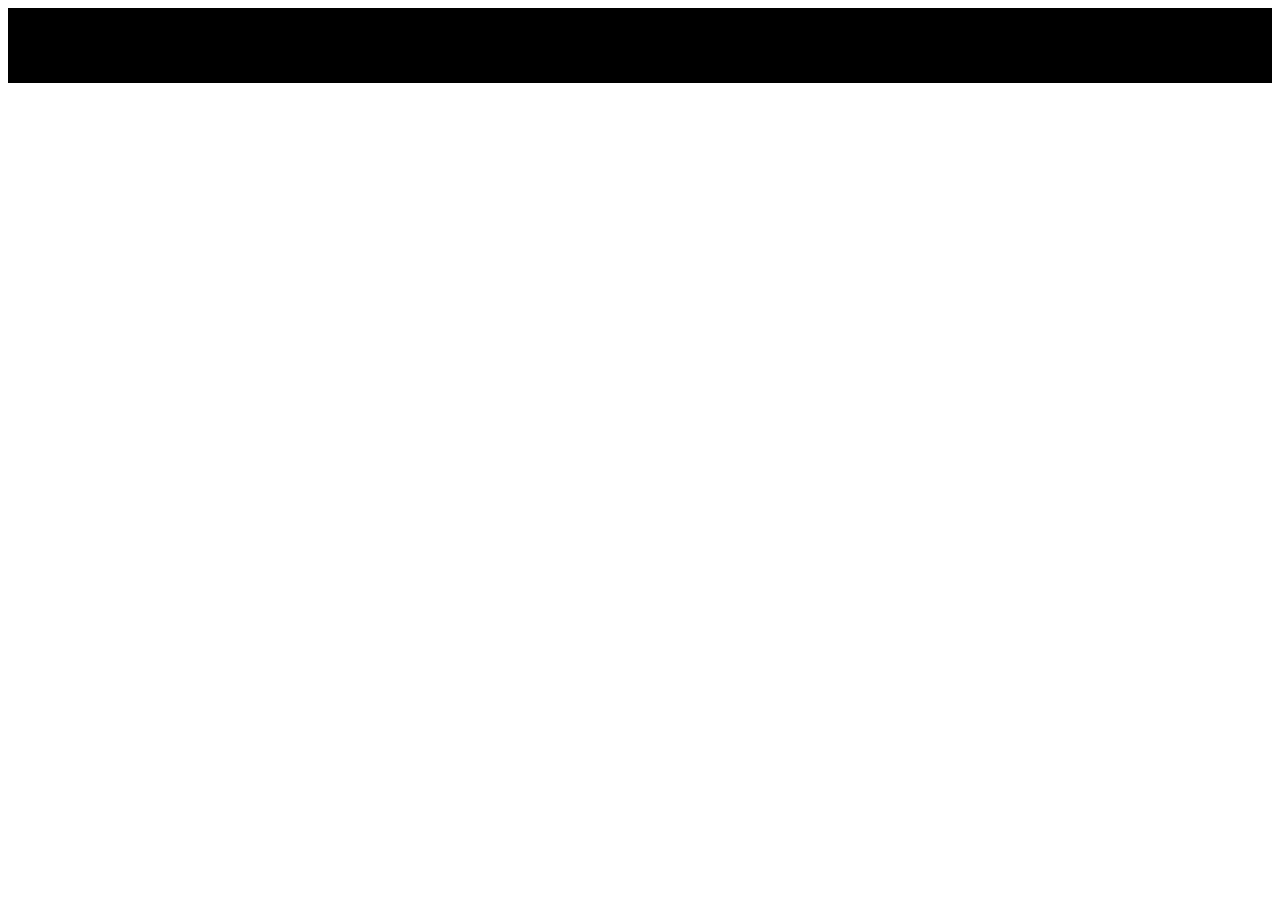
==== index.html @ 418afec5 "commit test" ====
<html lang="pt-br">
<head>
    <meta charset="UTF-8">
    <meta name="viewport" content="width=device-width, initial-scale=1.0">
    <title>Projetinho Legal</title>
    <link rel="stylesheet" href="style.css">
    <section>
        
    </section>
</head>
<body>

    <main>
        <section id="tamanho1">
            <div class="tamanho">
                <h2>aaa</h2>
            </div>
        </section>
    </main>


    
    










    


</body>
</html>
---- style.css ----
.tamanho {
    background-color: rgb(0, 0, 0);
    display: flex;
    padding: 4px;
}

#tamanho{
    background-color: rgb(0, 0, 0);
    display: flex;
    padding: 6px;
}
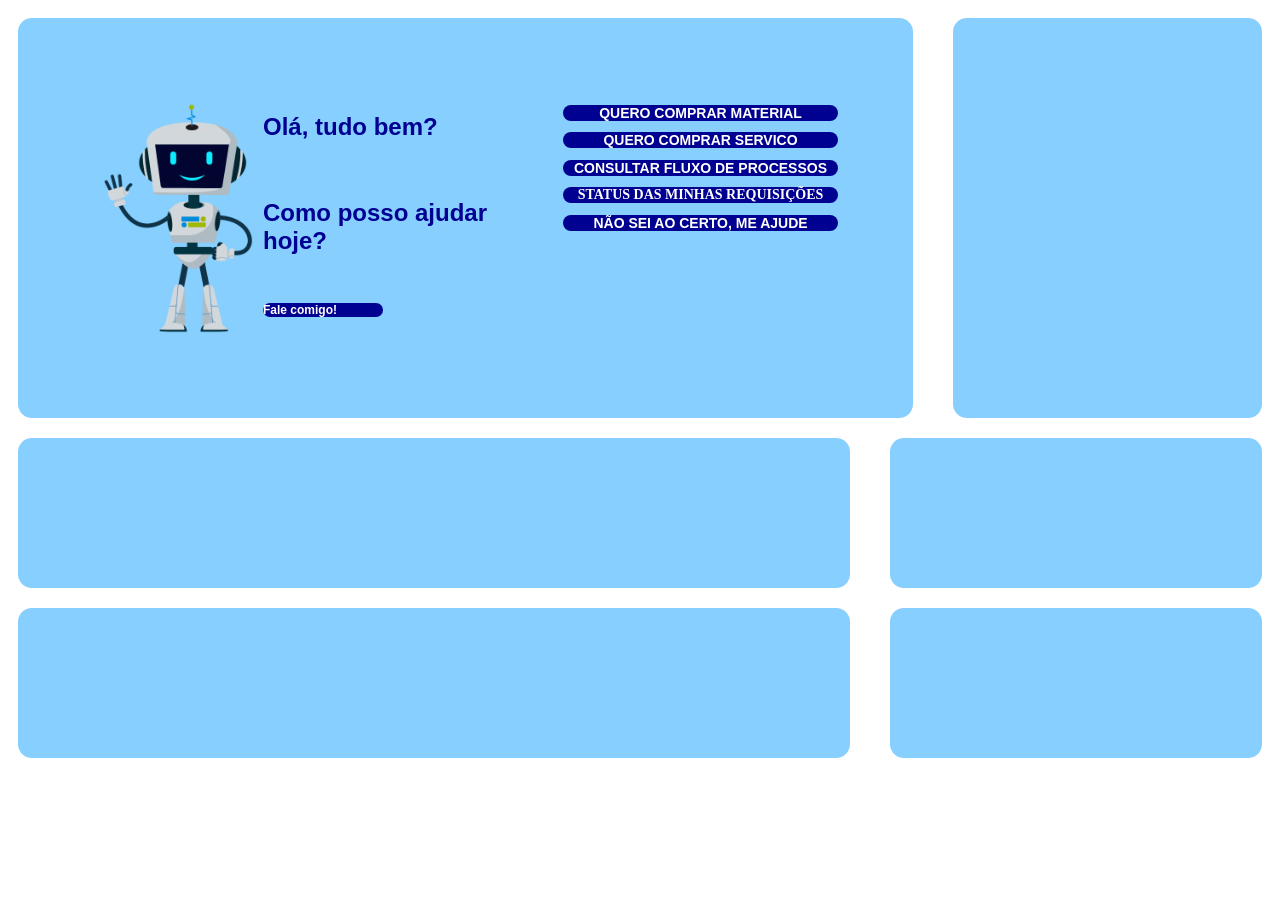
==== commit 87fd9a92: "add -  adicionei muito" ====
--- a/index.html
+++ b/index.html
@@ -1,26 +1,63 @@
 <html lang="pt-br">
+
 <head>
     <meta charset="UTF-8">
     <meta name="viewport" content="width=device-width, initial-scale=1.0">
     <title>Projetinho Legal</title>
     <link rel="stylesheet" href="style.css">
     <section>
-        
+
     </section>
 </head>
+
 <body>
+    <main>
+        <section> <!-- Principal -->
+            <section id="primeira_linha">
+                <div class="tamanho">
+                    <img id="imagem-robo" src="Assets/image.png" alt="Imagem Robo">
+                    <div class="texto_bloco1">
+                        <h2>Olá, tudo bem?</h2>
+                        <br>
+                        <h2 id ="tx1">Como posso ajudar hoje?</h2>
+                        <br>
+                            <div class="fale_comigo">
+                            <h2>Fale comigo!</h2>
+                                <div>
+                                    
+                                </div>
+                            </div>
 
-    <main>
-        <section id="tamanho1">
-            <div class="tamanho">
-                <h2>aaa</h2>
-            </div>
-        </section>
+                    </div>
+
+                    <div>
+                        <h2 id="material">QUERO COMPRAR MATERIAL</h2>
+                        <h2 id="servico">QUERO COMPRAR SERVICO</h2>
+                        <h2 id="consultar">CONSULTAR FLUXO DE PROCESSOS</h2>
+                        <h2 id="requisicoes">STATUS DAS MINHAS REQUISIÇÕES</h2>
+                        <h2 id="ajuda">NÃO SEI AO CERTO, ME AJUDE</h2>
+                        </div>
+                    <div>
+
+                    </div>
+                </div>
+                </div>
+                <div class="tamanho2"> </div>
+                
+                
+            </section>
+            <section id="segunda_linha">
+
+            <div class="tamanho"> </div>
+            <div class="tamanho2"> </div>
+            
+            </section>
+
+            <section id="terceira_linha">
+            <div class="tamanho"> </div>
+            <div class="tamanho2"> </div>
+            </section>
     </main>
-
-
-    
-    
 
 
 
@@ -31,8 +68,13 @@
 
 
 
-    
+
+
+
+
+
 
 
 </body>
+
 </html>
--- a/style.css
+++ b/style.css
@@ -1,11 +1,125 @@
-.tamanho {
-    background-color: rgb(0, 0, 0);
-    display: flex;
-    padding: 4px;
+#main{
+    background-color: white;
 }
 
-#tamanho{
-    background-color: rgb(0, 0, 0);
+
+#primeira_linha{
     display: flex;
-    padding: 6px;
-}+    gap: 20px;
+}
+#segunda_linha{
+    display: flex;
+    gap: 20px;
+}
+#terceira_linha{
+    display: flex;
+    gap: 20px;
+}
+
+.tamanho {
+    background-color: rgb(134, 207, 255);
+    width: 1230;
+    border-radius: 14px;
+    display: flex;
+    padding: 75px; 
+    margin: 10px;
+}
+.tamanho2{
+    background-color: rgb(134, 207, 255);
+    width: 400px;
+    border-radius: 14px;
+    display: flex;
+    padding: 75px;
+    margin: 10px; 
+}
+
+#imagem-robo {
+    width: 150px;
+    height: auto;
+    margin: 10px;
+}
+
+/* Primeiro quadrado */
+
+.texto_bloco1 {
+    color: rgb(0, 0, 145);
+    font-family: 'Montserrat', sans-serif;
+    width: 300px;
+}
+
+#tx1 {
+    color: rgb(0, 0, 145);
+    font-family: 'Montserrat', sans-serif;
+
+    width: 275px;
+}
+
+#seta_azul{
+    width: 20px;
+    height: auto;
+    margin-left: 10px;
+}
+
+#material {
+    background-color: rgb(0, 0, 145);
+    color:white;
+    font-family: 'Montserrat', sans-serif;
+
+    width: 275;
+    border-radius: 14px;
+    font-size: 14;
+    text-align: center;
+}
+#servico{
+    background-color: rgb(0, 0, 145);
+    color:white;
+    font-family: 'Montserrat', sans-serif;
+
+    width: 275;
+    border-radius: 14px;
+    font-size: 14;
+    align-items: center;
+    text-align: center;
+}
+#consultar{
+    background-color: rgb(0, 0, 145);
+    color:white;
+    font-family: 'Montserrat', sans-serif;
+
+    width: 275;
+    border-radius: 14px;
+    font-size: 14;
+    text-align: center;
+}
+#requisicoes{
+    background-color: rgb(0, 0, 145);
+    color:white;
+    font-family: ;
+    width: 275;
+    border-radius: 14px;
+    font-size: 14;
+    text-align: center;
+}
+#ajuda{
+    background-color: rgb(0, 0, 145);
+    color:white;
+    font-family: 'Montserrat', sans-serif;
+
+    width: 275;
+    border-radius: 14px;
+    font-size: 14;
+    text-align: center;
+}
+
+.fale_comigo {
+    background-color: rgb(0, 0, 145);
+    color:white;
+    font-family: 'Montserrat', sans-serif;
+
+    width: 120px;
+    border-radius: 14px;
+    font-size: 8;
+}
+
+
+
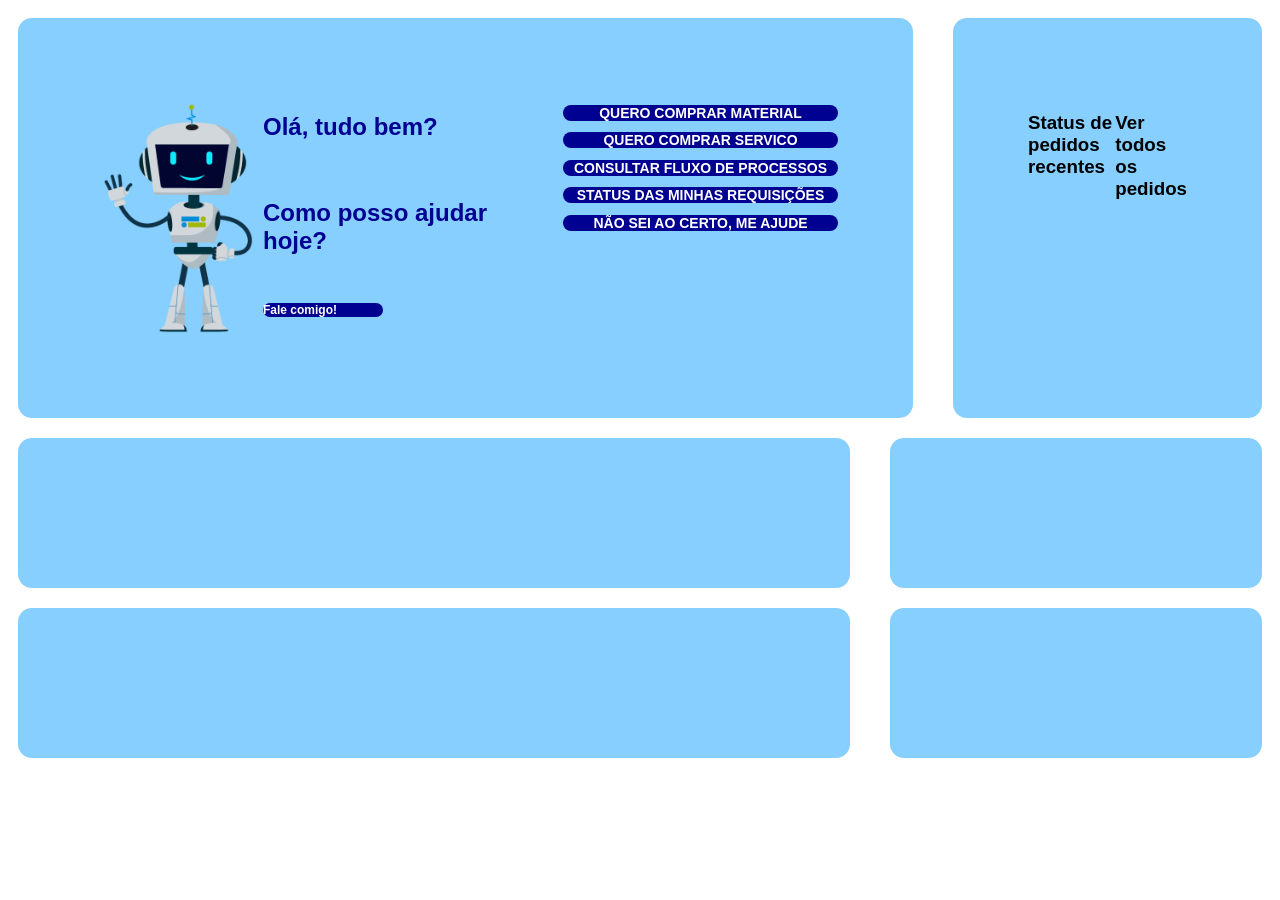
==== commit dd34790a: "add - comecei o segundo quadrado" ====
--- a/index.html
+++ b/index.html
@@ -42,8 +42,10 @@
                     </div>
                 </div>
                 </div>
-                <div class="tamanho2"> </div>
-                
+                <div class="tamanho2">       
+                    <div><h1 id="status_pedido">Status de pedidos recentes</h1></div>
+                    <div><h1 id="all_pedidos">Ver todos os pedidos</h1></div>
+                </div>                
                 
             </section>
             <section id="segunda_linha">
--- a/style.css
+++ b/style.css
@@ -1,5 +1,14 @@
+*{
+    font-family: 'Segoe UI', Tahoma, Geneva, Verdana, sans-serif;
+}
 #main{
     background-color: white;
+    padding: 0px;
+}
+.tamanho {
+    background-color: rgb(0, 0, 0);
+    display: flex;
+    padding: 4px;''
 }
 
 
@@ -7,39 +16,7 @@
     display: flex;
     gap: 20px;
 }
-#segunda_linha{
-    display: flex;
-    gap: 20px;
-}
-#terceira_linha{
-    display: flex;
-    gap: 20px;
-}
-
-.tamanho {
-    background-color: rgb(134, 207, 255);
-    width: 1230;
-    border-radius: 14px;
-    display: flex;
-    padding: 75px; 
-    margin: 10px;
-}
-.tamanho2{
-    background-color: rgb(134, 207, 255);
-    width: 400px;
-    border-radius: 14px;
-    display: flex;
-    padding: 75px;
-    margin: 10px; 
-}
-
-#imagem-robo {
-    width: 150px;
-    height: auto;
-    margin: 10px;
-}
-
-/* Primeiro quadrado */
+/* Primeiro quadrado, Primeira linha*//* Primeiro quadrado, Primeira linha*//* Primeiro quadrado, Primeira linha*/
 
 .texto_bloco1 {
     color: rgb(0, 0, 145);
@@ -94,7 +71,7 @@
 #requisicoes{
     background-color: rgb(0, 0, 145);
     color:white;
-    font-family: ;
+    font-family: 'Montserrat', sans-serif;
     width: 275;
     border-radius: 14px;
     font-size: 14;
@@ -120,6 +97,64 @@
     border-radius: 14px;
     font-size: 8;
 }
+/* Segundo quadrado, Primeira linha*//* Segundo quadrado, Primeira linha*//* Segundo quadrado, Primeira linha*/
+
+.status_pedido {
+    color: rgb(0, 0, 145);
+    font-size: 2px;
+    font-family: 'Montserrat', sans-serif;
+}
+
+.all_pedidos {
+    color: rgb(0, 0, 145);
+    font-size: 2px;
+    font-family: 'Montserrat', sans-serif;
+}
+
+
+#segunda_linha{
+    display: flex;
+    gap: 20px;
+}
+#terceira_linha{
+    display: flex;
+    gap: 20px;
+}
+
+.tamanho {
+    background-color: rgb(134, 207, 255);
+    width: 1230;
+    border-radius: 14px;
+    display: flex;
+    padding: 75px; 
+    margin: 10px;
+}
+.tamanho2{
+    background-color: rgb(134, 207, 255);
+    width: 400px;
+    border-radius: 14px;
+    display: flex;
+    padding: 75px;
+    margin: 10px; 
+}
+
+#imagem-robo {
+    width: 150px;
+    height: auto;
+    margin: 10px;
+}
 
 
 
+#hd_pg{
+    padding: 1px;
+}
+
+#linha_amarela{
+    width: 100vw;
+    height: 20px;
+}
+
+#aba{
+    height: 100vh;
+}
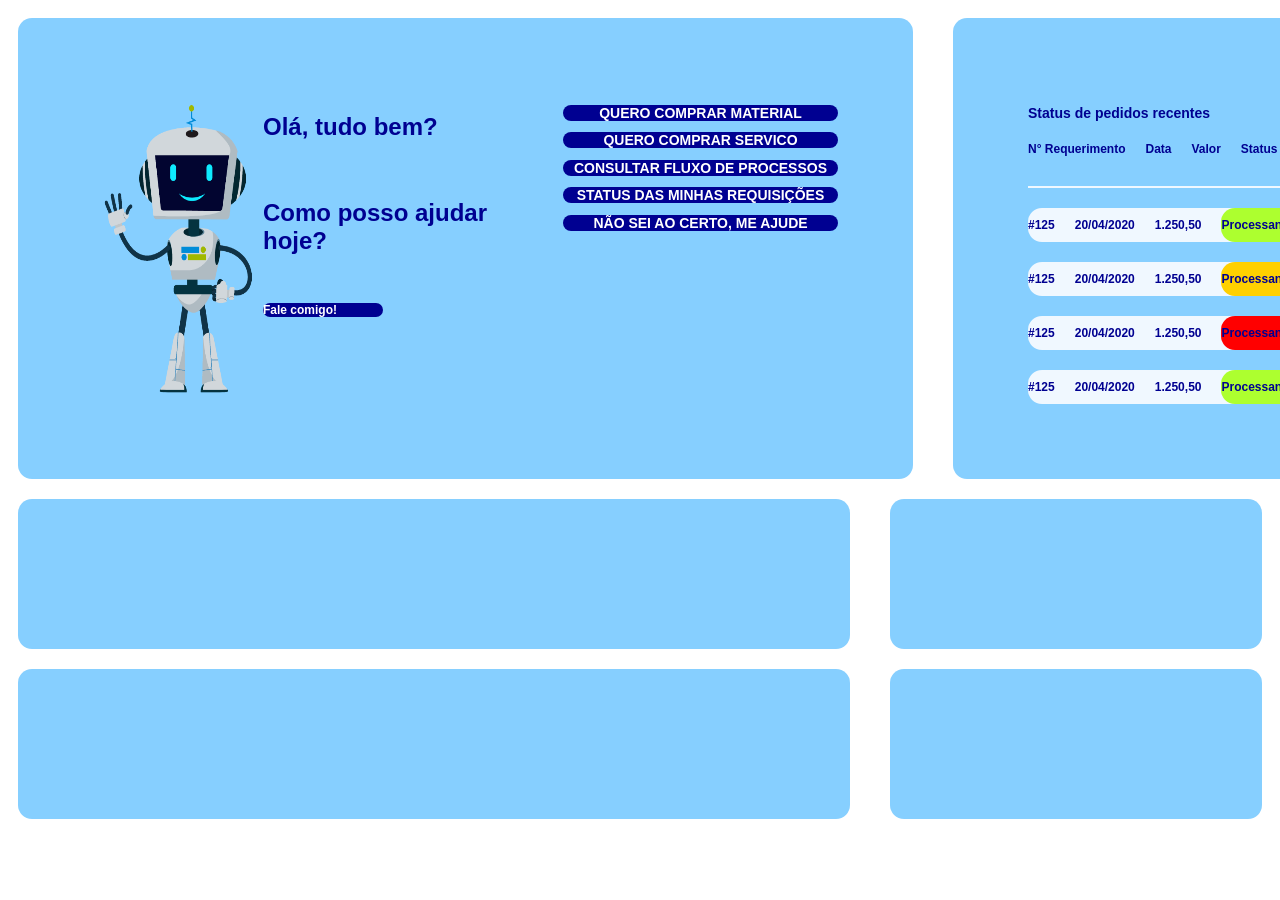
==== commit 48858294: "add - terminei o "tamanho2" da primeira linha" ====
--- a/index.html
+++ b/index.html
@@ -43,9 +43,96 @@
                 </div>
                 </div>
                 <div class="tamanho2">       
-                    <div><h1 id="status_pedido">Status de pedidos recentes</h1></div>
-                    <div><h1 id="all_pedidos">Ver todos os pedidos</h1></div>
-                </div>                
+                    <div>
+                        <h2 id="status_pedido">Status de pedidos recentes</h1>
+                            <section id="minititulo">
+                            <div>
+                                <h2><strong>N° Requerimento</strong></h2>
+                             </div>
+                             <div>
+                                <h2><strong>Data</strong></h2>
+                             </div>
+                             <div>
+                                <h2><strong>Valor</strong></h2>
+                            </div>
+                            <div>
+                                <h2><strong>Status</strong></h2>    
+                            </div>
+                                <section id="linhazinha">
+
+                                </section>
+                                <section class="minitabela">
+                                    <div>
+                                        <h2><strong>#125</strong></h2>
+                                    </div>
+                                    <div>
+                                        <h2><strong>20/04/2020</strong></h2>
+                                    </div>
+                                    <div>
+                                        <h2><strong>1.250,50</strong></h2>
+                                    </div>
+                                    <div id="status_verde">
+                                        <h2><strong>Processando</strong></h2>    
+                                    </div>
+                                </section>
+
+                                <section class="minitabela">
+                                    <div>
+                                        <h2><strong>#125</strong></h2>
+                                    </div>
+                                    <div>
+                                        <h2><strong>20/04/2020</strong></h2>
+                                    </div>
+                                    <div>
+                                        <h2><strong>1.250,50</strong></h2>
+                                    </div>
+                                    <div id="status_amarelo">
+                                        <h2><strong>Processando</strong></h2>    
+                                    </div>
+                                </section>
+
+                                <section class="minitabela">
+                                    <div>
+                                        <h2><strong>#125</strong></h2>
+                                    </div>
+                                    <div>
+                                        <h2><strong>20/04/2020</strong></h2>
+                                    </div>
+                                    <div>
+                                        <h2><strong>1.250,50</strong></h2>
+                                    </div>
+                                    <div id="status_vermelho">
+                                        <h2><strong>Processando</strong></h2>    
+                                    </div>
+                                </section>
+
+                                <section class="minitabela">
+                                    <div>
+                                        <h2><strong>#125</strong></h2>
+                                    </div>
+                                    <div>
+                                        <h2><strong>20/04/2020</strong></h2>
+                                    </div>
+                                    <div>
+                                        <h2><strong>1.250,50</strong></h2>
+                                    </div>
+                                    <div id="status_verde">
+                                        <h2><strong>Processando</strong></h2>    
+                                    </div>
+                                </section>
+
+                                
+                            </section>
+                    </div>
+                        <div>
+                            <h2 id="all_pedidos">Ver todos os pedidos</h1>
+                        </div>
+                    </section>
+
+                    
+                </div>
+                </div>      
+
                 
             </section>
             <section id="segunda_linha">
--- a/style.css
+++ b/style.css
@@ -1,6 +1,3 @@
-*{
-    font-family: 'Segoe UI', Tahoma, Geneva, Verdana, sans-serif;
-}
 #main{
     background-color: white;
     padding: 0px;
@@ -8,7 +5,7 @@
 .tamanho {
     background-color: rgb(0, 0, 0);
     display: flex;
-    padding: 4px;''
+    padding: 4px;
 }
 
 
@@ -99,18 +96,60 @@
 }
 /* Segundo quadrado, Primeira linha*//* Segundo quadrado, Primeira linha*//* Segundo quadrado, Primeira linha*/
 
-.status_pedido {
-    color: rgb(0, 0, 145);
-    font-size: 2px;
-    font-family: 'Montserrat', sans-serif;
-}
-
-.all_pedidos {
-    color: rgb(0, 0, 145);
-    font-size: 2px;
-    font-family: 'Montserrat', sans-serif;
-}
-
+#status_pedido {
+    color: rgb(0, 0, 145);
+    font-size: 14px;
+    font-family: 'Montserrat', sans-serif;
+    text-align: left;
+}
+
+#all_pedidos {
+    color: rgb(0, 0, 145);
+    font-size: 10px;
+    font-family: 'Montserrat', sans-serif;
+    text-align: right;
+} 
+
+#minititulo {
+    color: rgb(0, 0, 145);
+    font-family: 'Montserrat', sans-serif;
+    display: flex;
+    flex-wrap: wrap;
+    gap: 20px;
+    font-size: 8px;
+}
+#linhazinha{
+    background-color: aliceblue;
+    width: 300px;
+    height: 2px;
+}
+
+.minitabela{
+    background-color: aliceblue;
+    width: 250px;
+    display: flex;
+    gap: 20px;
+    font-size: 8px;
+    font-family: 'Montserrat', sans-serif;
+    border-radius: 14px;
+}
+
+#status_verde{
+    background-color: greenyellow;
+    width: 100px;
+    border-radius: 14px;
+}
+
+#status_amarelo{
+    background-color: rgb(255, 208, 0);
+    width: 100px;
+    border-radius: 14px;
+}
+#status_vermelho{
+    background-color: rgb(255, 0, 0);
+    width: 100px;
+    border-radius: 14px;
+}
 
 #segunda_linha{
     display: flex;
@@ -120,7 +159,6 @@
     display: flex;
     gap: 20px;
 }
-
 .tamanho {
     background-color: rgb(134, 207, 255);
     width: 1230;
@@ -146,6 +184,7 @@
 
 
 
+/*Parte pg1*/
 #hd_pg{
     padding: 1px;
 }
@@ -155,6 +194,17 @@
     height: 20px;
 }
 
-#aba{
-    height: 100vh;
-}
+.aba{
+    height: 812px;
+}
+.centro{
+    display: flex;
+}
+.tbl_esq{
+    margin: 0px auto auto 50px;
+}
+.titulos_tbls{
+    display: flex;
+    justify-content: space-between;
+    align-items: center;
+}
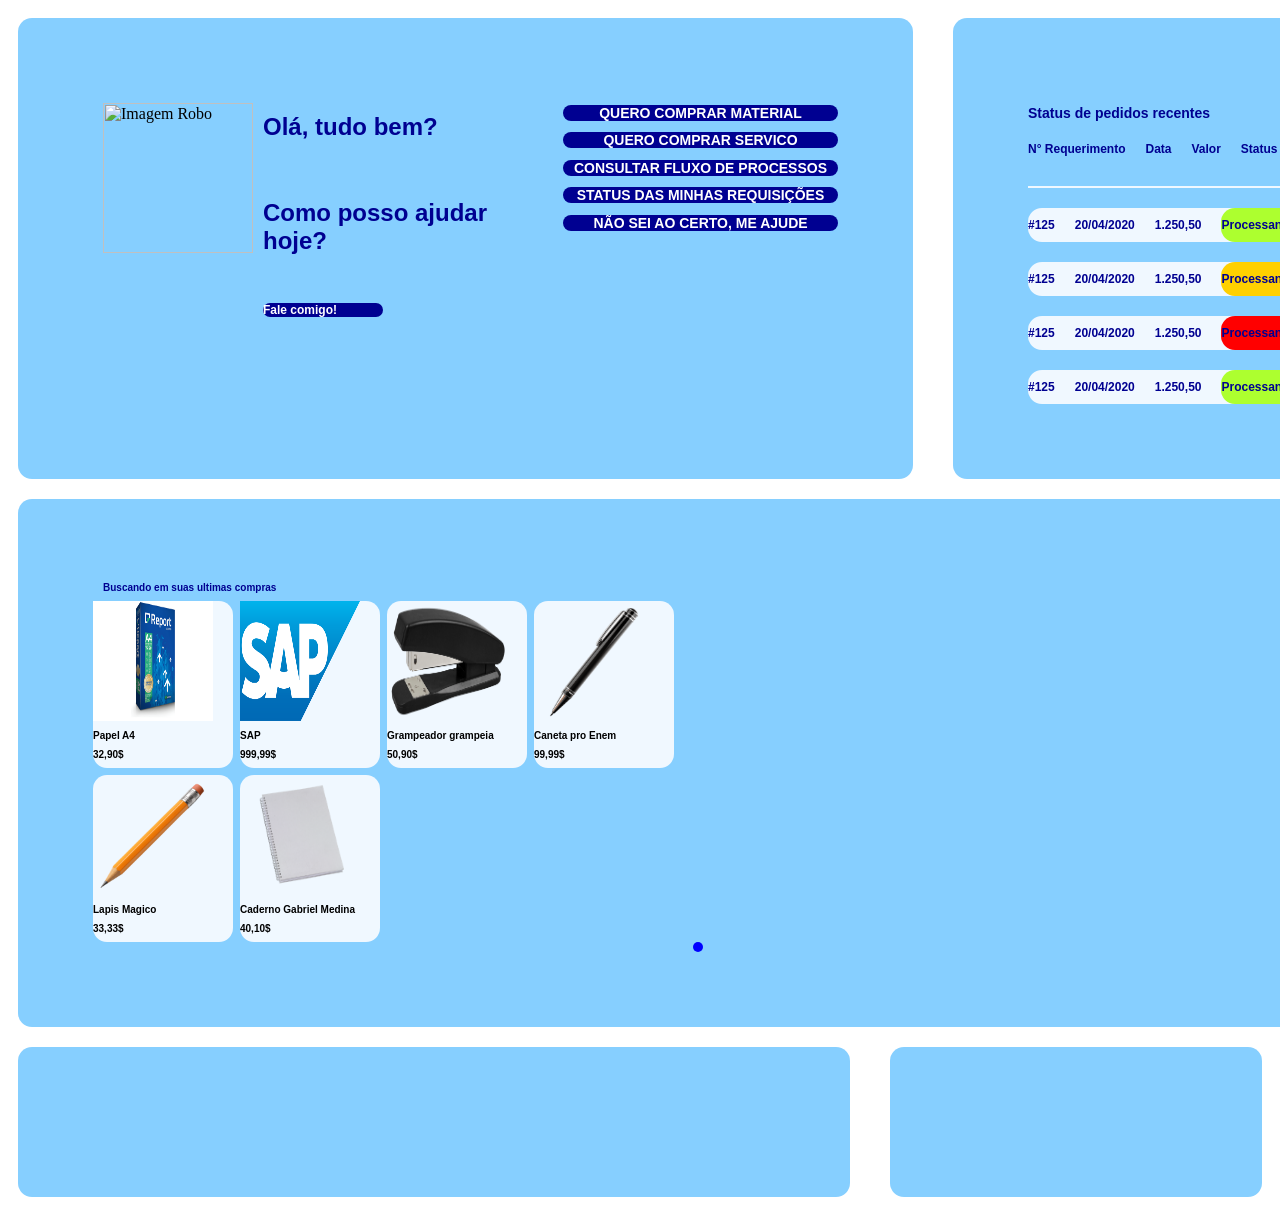
==== commit 1283c068: "add - Arrumei o nome das imagens e comecei o primeiro bloco da segunda linha" ====
--- a/index.html
+++ b/index.html
@@ -15,7 +15,7 @@
         <section> <!-- Principal -->
             <section id="primeira_linha">
                 <div class="tamanho">
-                    <img id="imagem-robo" src="Assets/image.png" alt="Imagem Robo">
+                    <img id="imagem-robo" src="Assets/imagens_site2/image.png" alt="Imagem Robo">
                     <div class="texto_bloco1">
                         <h2>Olá, tudo bem?</h2>
                         <br>
@@ -137,7 +137,73 @@
             </section>
             <section id="segunda_linha">
 
-            <div class="tamanho"> </div>
+            <div class="tamanho"> 
+                <div>
+                <h2 class="superioresq"><strong>Buscando em suas ultimas compras</strong></h2>
+                    <section id="menu_compras">
+                        <div class="background_compras">
+                            <img class="imagem_compra" src="Assets/imagens_site2/imagem papel.png" alt="Imagem de um Papel A4">
+                            <div>
+                                <h2 class="texto_compra">Papel A4</h2>
+                                <h2 class="texto_compra">32,90$</h2> 
+                            </div>
+                        </div>
+                        <div class="background_compras">
+                            <img class="imagem_compra" src="Assets/imagens_site2/imagem SAP.png" alt="Imagem do">
+                             <div>
+                                <h2 class="texto_compra">SAP</h2>
+                                <h2 class="texto_compra">999,99$</h2> 
+                            </div>
+                        </div>
+                        <div class="background_compras">
+                            <img class="imagem_compra" src="Assets/imagens_site2/imagem grampeador.png" alt="Imagem de um grampeador">
+                             <div>
+                                <h2 class="texto_compra">Grampeador grampeia</h2>
+                                <h2 class="texto_compra">50,90$</h2> 
+                            </div>
+                        </div>
+                        <div class="background_compras">
+                            <img class="imagem_compra" src="Assets/imagens_site2/imagem caneta.png" alt="Imagem de uma caneta">
+                             <div>
+                                <h2 class="texto_compra">Caneta pro Enem</h2>
+                                <h2 class="texto_compra">99,99$</h2> 
+                            </div>
+                        </div>
+                        <div class="background_compras">
+                            <img class="imagem_compra" src="Assets/imagens_site2/imagem lapis.png" alt="Imagem de um lapis">
+                             <div>
+                                <h2 class="texto_compra">Lapis Magico</h2>
+                                <h2 class="texto_compra">33,33$</h2> 
+                            </div>
+                        </div>
+                        <div class="background_compras">
+                            <img class="imagem_compra" src="Assets/imagens_site2/imagem caderno.png" alt="Imagem de um caderno">
+                             <div>
+                                <h2 class="texto_compra">Caderno Gabriel Medina</h2>
+                                <h2 class="texto_compra">40,10$</h2> 
+                             </div>
+                        </div>
+                    </section>
+                    <div class="circulo_azul">
+                        <h2></h2>
+                        <div class="circulo_branco">
+                            <h2></h2>
+                        </div>
+                        <div class="circulo_branco">
+                            <h2></h2>
+                        </div>
+                        <div class="circulo_branco">
+                            <h2></h2>
+                        </div>
+                        <div class="circulo_branco">
+                            <h2></h2>
+                        </div>
+                    </div>
+                </div>
+                <div>
+                    <h2 class="superiordir"><strong>Ver todas as recomendações</strong></h2>
+                </div>
+            </div>
             <div class="tamanho2"> </div>
             
             </section>
--- a/style.css
+++ b/style.css
@@ -100,14 +100,14 @@
     color: rgb(0, 0, 145);
     font-size: 14px;
     font-family: 'Montserrat', sans-serif;
-    text-align: left;
+    margin-right: 10px;
 }
 
 #all_pedidos {
     color: rgb(0, 0, 145);
     font-size: 10px;
     font-family: 'Montserrat', sans-serif;
-    text-align: right;
+    margin-left: 100px;
 } 
 
 #minititulo {
@@ -154,11 +154,74 @@
 #segunda_linha{
     display: flex;
     gap: 20px;
-}
+    font-family: 'Montserrat', sans-serif;
+    text-align: left;
+}
+.superioresq{
+    color: rgb(0, 0, 145);
+    font-family: 'Montserrat', sans-serif;
+    text-align: right;
+    font-size: 10px;
+    margin-left: 10px;
+    display: flex;
+    gap: 20px;
+    flex-wrap: wrap;
+}
+
+.superiordir{
+    color: rgb(0, 0, 145);
+    font-family: 'Montserrat', sans-serif;
+    text-align: left;
+    margin-left: 700px;
+    font-size: 8px;
+}
+
 #terceira_linha{
     display: flex;
     gap: 20px;
 }
+
+#menu_compras{
+    display: flex;
+    gap: 7px;
+    flex-wrap: wrap;
+}
+
+.background_compras{
+    background-color: aliceblue;
+    width: 140px;
+    border-radius: 14px;
+}
+
+.imagem_compra{
+    width: 120px;
+    height: 120px;
+}
+.texto_compra{
+    font-size: 10px;
+    font-family: 'Montserrat', sans-serif;
+}
+.circulo_azul{
+    background-color: blue;
+    border-radius: 40px;
+    width: 10px;
+    height: 10px;
+    margin-left: 600px;
+    display: flex;
+    gap: 7px;
+    align-items: center;
+}
+.circulo_branco{
+    background-color: white;
+    border-radius: 40px;
+    width: 10px;
+    height: 10px;
+    align-items: center;
+    display: flex;
+}
+
+
+
 .tamanho {
     background-color: rgb(134, 207, 255);
     width: 1230;
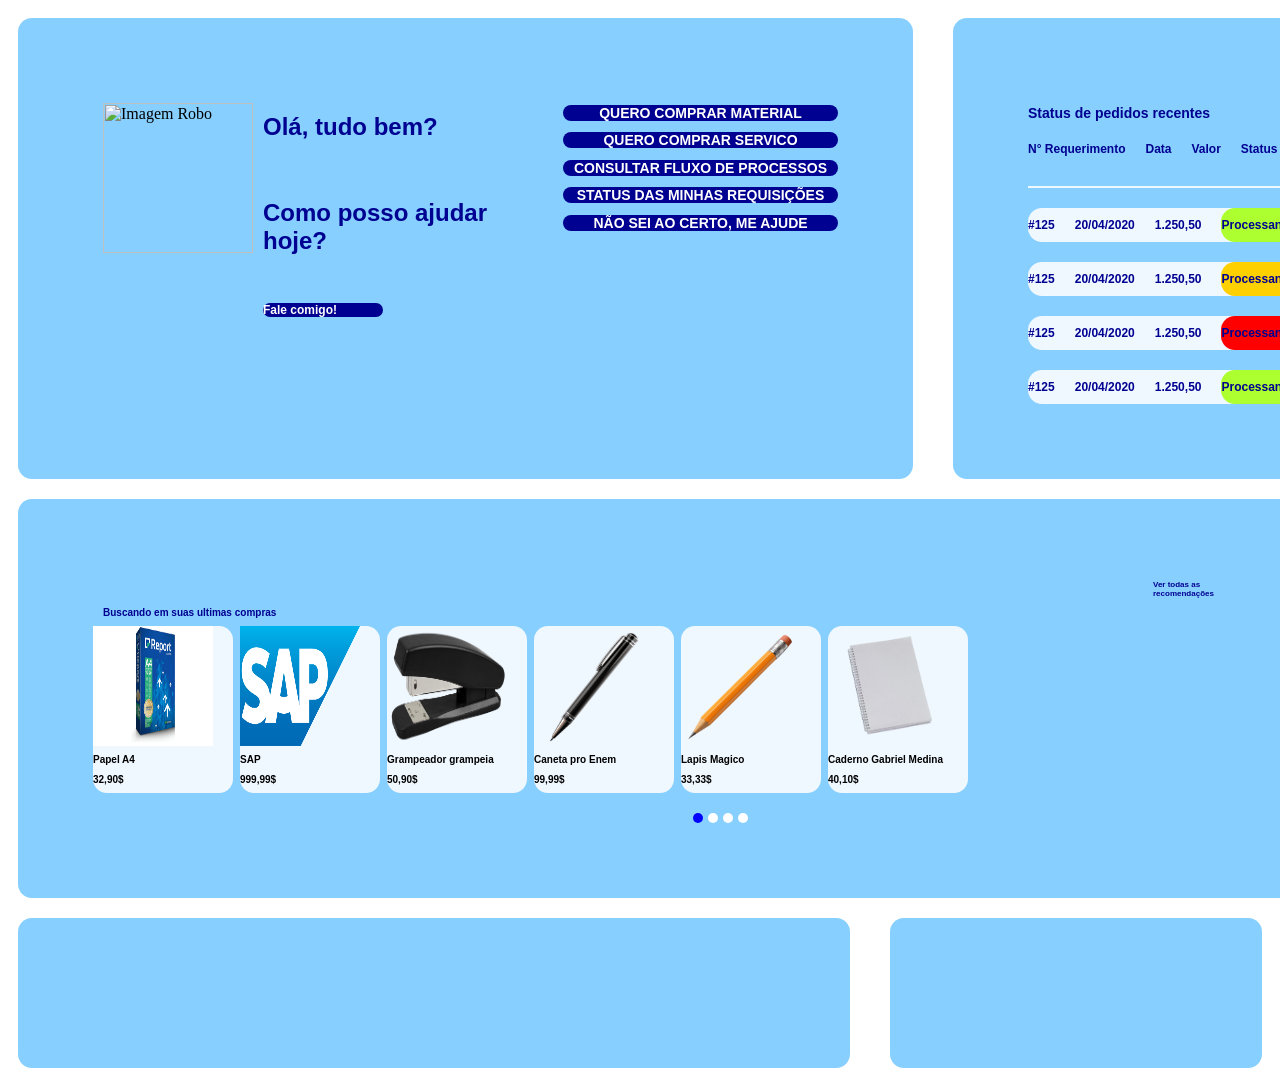
==== commit 9e6e9324: "up - arrumei o quadrado 1 da linha 2" ====
--- a/index.html
+++ b/index.html
@@ -138,8 +138,8 @@
             <section id="segunda_linha">
 
             <div class="tamanho"> 
-                <div>
-                <h2 class="superioresq"><strong>Buscando em suas ultimas compras</strong></h2>
+                <div><h2 class="superiordir"><strong>Ver todas as recomendações</strong></h2>
+                <div><h2 class="superioresq"><strong>Buscando em suas ultimas compras</strong></h2>
                     <section id="menu_compras">
                         <div class="background_compras">
                             <img class="imagem_compra" src="Assets/imagens_site2/imagem papel.png" alt="Imagem de um Papel A4">
@@ -188,22 +188,18 @@
                         <h2></h2>
                         <div class="circulo_branco">
                             <h2></h2>
-                        </div>
-                        <div class="circulo_branco">
+                            <div class="circulo_branco">
                             <h2></h2>
-                        </div>
-                        <div class="circulo_branco">
+                            <div class="circulo_branco">
                             <h2></h2>
-                        </div>
-                        <div class="circulo_branco">
-                            <h2></h2>
-                        </div>
-                    </div>
-                </div>
-                <div>
-                    <h2 class="superiordir"><strong>Ver todas as recomendações</strong></h2>
+                            </div>
+                            </div>
+                        </div>
+                    </div>
                 </div>
             </div>
+        </div>
+            
             <div class="tamanho2"> </div>
             
             </section>
--- a/style.css
+++ b/style.css
@@ -172,7 +172,8 @@
     color: rgb(0, 0, 145);
     font-family: 'Montserrat', sans-serif;
     text-align: left;
-    margin-left: 700px;
+    margin-left: 1060px;
+    margin-right: 10px;
     font-size: 8px;
 }
 
@@ -207,8 +208,6 @@
     width: 10px;
     height: 10px;
     margin-left: 600px;
-    display: flex;
-    gap: 7px;
     align-items: center;
 }
 .circulo_branco{
@@ -217,7 +216,7 @@
     width: 10px;
     height: 10px;
     align-items: center;
-    display: flex;
+    margin-left: 15px;
 }
 
 
@@ -264,10 +263,104 @@
     display: flex;
 }
 .tbl_esq{
-    margin: 0px auto auto 50px;
+    height: 100vh;
+    width: 100vw;
 }
 .titulos_tbls{
     display: flex;
     justify-content: space-between;
     align-items: center;
-}+}
+
+/*Parte restante*/
+#pg1_body {
+    font-family: Arial, sans-serif;
+    background-color: #f2f2f2;
+    height: 100%;
+    margin: 0;
+}
+
+.schema_header {
+    background: #e6e6e6;
+    border-bottom: 1px solid #ccc;
+    padding: 10px;
+}
+
+.tabs {
+    display: flex;
+    gap: 20px;
+    font-weight: bold;
+}
+
+.tabs span {
+    padding: 6px 10px;
+}
+
+.active_tab {
+    border-bottom: 3px solid #0070c0;
+    color: #0070c0;
+}
+
+.schema_actions {
+    margin-top: 10px;
+    display: flex;
+    gap: 8px;
+}
+
+.schema_actions button {
+    padding: 5px 10px;
+    border: 1px solid #bbb;
+    background: #fff;
+}
+
+.config_btn {
+    margin-left: auto;
+}
+
+.schema_table {
+    width: 100%;
+    border-collapse: collapse;
+    background: white;
+}
+
+.schema_table th,
+.schema_table td {
+    border: 1px solid #ccc;
+    padding: 6px;
+    font-size: 14px;
+}
+
+.schema_table th {
+    background: #f0f0f0;
+}
+
+.selected {
+    background-color: #cce4ff;
+}
+
+.attributes {
+    background: #ffffff;
+    margin-top: 15px;
+    padding: 15px;
+    border: 1px solid #ccc;
+}
+
+.attributes h3 {
+    margin-top: 0;
+    border-bottom: 1px solid #ccc;
+    padding-bottom: 5px;
+}
+
+.form_grid {
+    display: grid;
+    grid-template-columns: 200px 1fr;
+    gap: 8px 15px;
+    margin-top: 10px;
+}
+
+.form_grid input,
+.form_grid select {
+    padding: 5px;
+    border: 1px solid #bbb;
+}
+/*fim*/
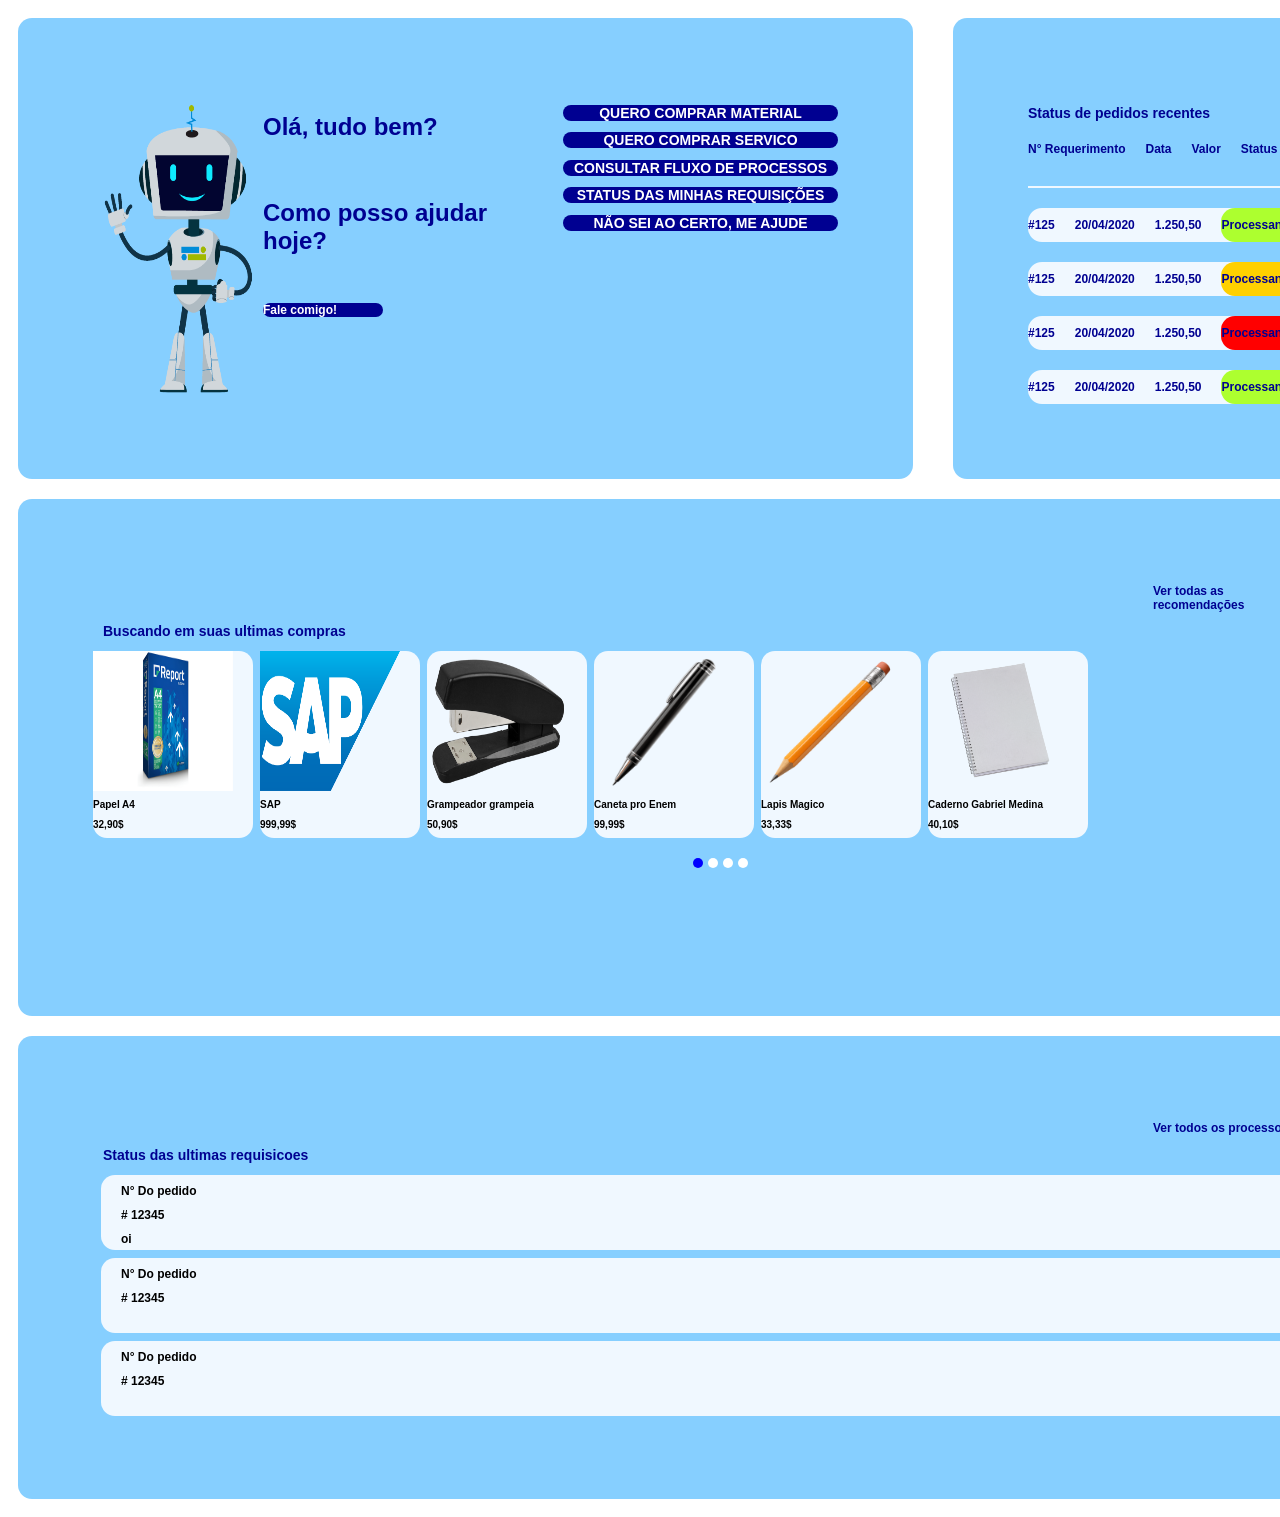
==== commit 35eadb2e: "up - ajustei o primeiro e terminei o segundo quadrado da terceira linha" ====
--- a/index.html
+++ b/index.html
@@ -15,7 +15,7 @@
         <section> <!-- Principal -->
             <section id="primeira_linha">
                 <div class="tamanho">
-                    <img id="imagem-robo" src="Assets/imagens_site2/image.png" alt="Imagem Robo">
+                    <img id="imagem-robo" src="Assets/imagens_site2/imagem robo.png" alt="Imagem Robo">
                     <div class="texto_bloco1">
                         <h2>Olá, tudo bem?</h2>
                         <br>
@@ -44,7 +44,7 @@
                 </div>
                 <div class="tamanho2">       
                     <div>
-                        <h2 id="status_pedido">Status de pedidos recentes</h1>
+                        <h2 class="t2_mensagem_maior">Status de pedidos recentes</h1>
                             <section id="minititulo">
                             <div>
                                 <h2><strong>N° Requerimento</strong></h2>
@@ -58,9 +58,7 @@
                             <div>
                                 <h2><strong>Status</strong></h2>    
                             </div>
-                                <section id="linhazinha">
-
-                                </section>
+                                <section id="linhazinha"></section>
                                 <section class="minitabela">
                                     <div>
                                         <h2><strong>#125</strong></h2>
@@ -125,7 +123,7 @@
                             </section>
                     </div>
                         <div>
-                            <h2 id="all_pedidos">Ver todos os pedidos</h1>
+                            <h2 class="t2_mensagem_menor">Ver todos os pedidos</h1>
                         </div>
                     </section>
 
@@ -184,7 +182,7 @@
                              </div>
                         </div>
                     </section>
-                    <div class="circulo_azul">
+                    <div id="circulo_azul">
                         <h2></h2>
                         <div class="circulo_branco">
                             <h2></h2>
@@ -200,32 +198,111 @@
             </div>
         </div>
             
-            <div class="tamanho2"> </div>
-            
+            <div class="tamanho2"> 
+                <div>   
+                    <h2 class="t2_mensagem_maior">Mensagens e alertas</h1>   
+                    <div class="background_mensagem">
+                        <div>
+                            <img class="imagem_pessoa" src="Assets/imagens_site2/sou-uma-pessoa-boa-ou-nao.jpg" alt="Imagem de uma pessoa">
+                        </div>
+                    </div> 
+                    <div class="background_mensagem">
+                        <div>
+                            <img class="imagem_pessoa" src="Assets/imagens_site2/sou-uma-pessoa-boa-ou-nao.jpg" alt="Imagem de uma pessoa">
+                        </div>
+                    </div>
+                    <div class="background_mensagem">
+                        <div>
+                            <img class="imagem_pessoa" src="Assets/imagens_site2/sou-uma-pessoa-boa-ou-nao.jpg" alt="Imagem de uma pessoa">
+                        </div>
+                    </div>
+                    <div class="background_mensagem">
+                        <div>
+                            <img class="imagem_pessoa" src="Assets/imagens_site2/sou-uma-pessoa-boa-ou-nao.jpg" alt="Imagem de uma pessoa">
+                        </div>
+                    </div>           
+                </div>
+                <div>
+                    <h2 class="t2_mensagem_menor">Ver todas as mensagens</h1>
+                </div>
+            </div>
             </section>
 
             <section id="terceira_linha">
-            <div class="tamanho"> </div>
-            <div class="tamanho2"> </div>
+            <div class="tamanho"> 
+                <div><h2 class="superiordir"><strong>Ver todos os processos</strong></h2>
+                <div><h2 class="superioresq"><strong>Status das ultimas requisicoes</strong></h2>
+                    <section class="tabela">
+                        <h2></h2>
+                            <div>
+                                <h2><strong>N° Do pedido</strong></h2>
+                                <h2><strong># 12345</strong></h2>
+                                    <div>
+                                        <h2>oi</h2>
+                                    </div>
+                            </div>
+                    </section>
+                    <section class="tabela">
+                        <h2></h2>
+                            <div>
+                                <h2><strong>N° Do pedido</strong></h2>
+                                <h2><strong># 12345</strong></h2>
+                            </div>
+                    </section>
+                    <section class="tabela">
+                        <h2></h2>
+                            <div>
+                                <h2><strong>N° Do pedido</strong></h2>
+                                <h2><strong># 12345</strong></h2>
+                            </div>
+                    </section>
+                </div>
+                </div>
+
+
+            </div>        
+            <div class="tamanho2"> 
+                <div><h2 id="textinhoesquerdo"> Ultimas transações e Pedidos</h2>
+                <div><h2 id="textinhodireita"> Ver todas transações </h2>
+                    <section id ="ultima_transacao">
+                        <div class="background_transicao">
+                            <img class="imagem_compra" src="Assets/imagens_site2/imagem papel.png" alt="Imagem de um Papel A4">
+                                <div>
+                                <h2 class="texto_transicao">Papel A4</h2>
+                                <h2 class="texto_transicao">32,90$</h2> 
+                                </div>
+                            </div>
+                        <div class="background_transicao">
+                            <img class="imagem_compra" src="Assets/imagens_site2/imagem grampeador.png" alt="Imagem de um grampeador">
+                                <div>
+                                <h2 class="texto_compra">Grampeador grampeia</h2>
+                                <h2 class="texto_compra">50,90$</h2> 
+                                </div>
+                            </div>
+                        <div class="background_transicao">
+                            <img class="imagem_compra" src="Assets/imagens_site2/imagem caneta.png" alt="Imagem de uma caneta">
+                                <div>
+                                <h2 class="texto_compra">Caneta pro Enem</h2>
+                                <h2 class="texto_compra">99,99$</h2> 
+                                </div>
+                            </div>
+                    </section>
+                    <div id="circulo_azul2">
+                        <h2></h2>
+                        <div class="circulo_branco1">
+                            <h2></h2>
+                            <div class="circulo_branco1">
+                            <h2></h2>
+                            <div class="circulo_branco1">
+                            <h2></h2>
+                            </div>
+                            </div>
+                        </div>
+                    </div>
+                </div>
+                </div>
             </section>
+
     </main>
-
-
-
-
-
-
-
-
-
-
-
-
-
-
-
-
-
 </body>
-
 </html>
--- a/style.css
+++ b/style.css
@@ -3,37 +3,48 @@
     padding: 0px;
 }
 .tamanho {
-    background-color: rgb(0, 0, 0);
-    display: flex;
-    padding: 4px;
-}
-
-
+    background-color: rgb(134, 207, 255);
+    width: 1230;
+    border-radius: 14px;
+    display: flex;
+    padding: 75px; 
+    margin: 10px;
+}
+.tamanho2{
+    background-color: rgb(134, 207, 255);
+    width: 400px;
+    border-radius: 14px;
+    display: flex;
+    padding: 75px;
+    margin: 10px; 
+}
 #primeira_linha{
     display: flex;
     gap: 20px;
 }
-/* Primeiro quadrado, Primeira linha*//* Primeiro quadrado, Primeira linha*//* Primeiro quadrado, Primeira linha*/
-
+
+/* Introdução */
+#imagem-robo {
+    width: 150px;
+    height: auto;
+    margin: 10px;
+}
 .texto_bloco1 {
     color: rgb(0, 0, 145);
     font-family: 'Montserrat', sans-serif;
     width: 300px;
 }
-
 #tx1 {
     color: rgb(0, 0, 145);
     font-family: 'Montserrat', sans-serif;
 
     width: 275px;
 }
-
 #seta_azul{
     width: 20px;
     height: auto;
     margin-left: 10px;
 }
-
 #material {
     background-color: rgb(0, 0, 145);
     color:white;
@@ -59,7 +70,6 @@
     background-color: rgb(0, 0, 145);
     color:white;
     font-family: 'Montserrat', sans-serif;
-
     width: 275;
     border-radius: 14px;
     font-size: 14;
@@ -78,38 +88,33 @@
     background-color: rgb(0, 0, 145);
     color:white;
     font-family: 'Montserrat', sans-serif;
-
     width: 275;
     border-radius: 14px;
     font-size: 14;
     text-align: center;
 }
-
 .fale_comigo {
     background-color: rgb(0, 0, 145);
     color:white;
     font-family: 'Montserrat', sans-serif;
-
     width: 120px;
     border-radius: 14px;
     font-size: 8;
 }
-/* Segundo quadrado, Primeira linha*//* Segundo quadrado, Primeira linha*//* Segundo quadrado, Primeira linha*/
-
-#status_pedido {
+/* Status de pedidos */
+
+.t2_mensagem_maior {
     color: rgb(0, 0, 145);
     font-size: 14px;
     font-family: 'Montserrat', sans-serif;
     margin-right: 10px;
 }
-
-#all_pedidos {
+.t2_mensagem_menor {
     color: rgb(0, 0, 145);
     font-size: 10px;
     font-family: 'Montserrat', sans-serif;
     margin-left: 100px;
 } 
-
 #minititulo {
     color: rgb(0, 0, 145);
     font-family: 'Montserrat', sans-serif;
@@ -161,7 +166,7 @@
     color: rgb(0, 0, 145);
     font-family: 'Montserrat', sans-serif;
     text-align: right;
-    font-size: 10px;
+    font-size: 14px;
     margin-left: 10px;
     display: flex;
     gap: 20px;
@@ -174,35 +179,29 @@
     text-align: left;
     margin-left: 1060px;
     margin-right: 10px;
-    font-size: 8px;
-}
-
-#terceira_linha{
-    display: flex;
-    gap: 20px;
-}
+    font-size: 12px;
+}
+/* Ultimas compras */
 
 #menu_compras{
     display: flex;
     gap: 7px;
     flex-wrap: wrap;
 }
-
 .background_compras{
     background-color: aliceblue;
+    width: 160px;
+    border-radius: 14px;
+}
+.imagem_compra{
     width: 140px;
-    border-radius: 14px;
-}
-
-.imagem_compra{
-    width: 120px;
-    height: 120px;
+    height: 140px;
 }
 .texto_compra{
     font-size: 10px;
     font-family: 'Montserrat', sans-serif;
 }
-.circulo_azul{
+#circulo_azul{
     background-color: blue;
     border-radius: 40px;
     width: 10px;
@@ -219,32 +218,86 @@
     margin-left: 15px;
 }
 
-
-
-.tamanho {
-    background-color: rgb(134, 207, 255);
-    width: 1230;
-    border-radius: 14px;
-    display: flex;
-    padding: 75px; 
-    margin: 10px;
-}
-.tamanho2{
-    background-color: rgb(134, 207, 255);
+/* Mensagens e Alertas */
+
+.background_mensagem{
+    background-color: white;
+    border-radius: 14px;
     width: 400px;
-    border-radius: 14px;
-    display: flex;
-    padding: 75px;
-    margin: 10px; 
-}
-
-#imagem-robo {
-    width: 150px;
-    height: auto;
-    margin: 10px;
-}
-
-
+    height: 60px;
+    display: flex;
+    gap: 60px;
+    margin: 20px;
+}
+.imagem_pessoa{
+    size: 20px;
+    width: 50px;
+    height: 50px;
+    border-radius: 200px;
+    margin-top: 3px;
+    margin-left: 5px;
+    display: flex;
+    gap: 60px;
+}
+#terceira_linha{
+    display: flex;
+    gap: 20px;
+}
+/*Status das requisições */
+
+.tabela{
+    background-color: aliceblue;
+    width: 1220px;
+    height: 75px;
+    display: flex;
+    gap: 20px;
+    font-size: 8px;
+    font-family: 'Montserrat', sans-serif;
+    border-radius: 14px;
+    margin: 8px;
+}
+
+/*Ultimas Transações */
+#textinhodireita{
+    color: rgb(0, 0, 145);
+    font-size: 10px;
+    font-family: 'Montserrat', sans-serif;
+    margin-left: 400px;
+    margin-bottom: 20px;
+}
+#textinhoesquerdo {
+    color: rgb(0, 0, 145);
+    font-size: 14px;
+    font-family: 'Montserrat', sans-serif;
+    margin-right: 10px;
+}
+.background_transicao{
+    background-color: aliceblue;
+    width: 145px;
+    border-radius: 14px;
+}
+#ultima_transacao{
+    display: flex;
+    gap: 7px;
+}
+.texto_transicao{
+    font-size: 10px;
+    font-family: 'Montserrat', sans-serif;
+}
+#circulo_azul2{
+    background-color: blue;
+    border-radius: 40px;
+    width: 10px;
+    height: 10px;
+    margin-left: 210px;
+}
+.circulo_branco1{
+    background-color: white;
+    border-radius: 40px;
+    width: 10px;
+    height: 10px;
+    margin-left: 15px;
+}
 
 /*Parte pg1*/
 #hd_pg{
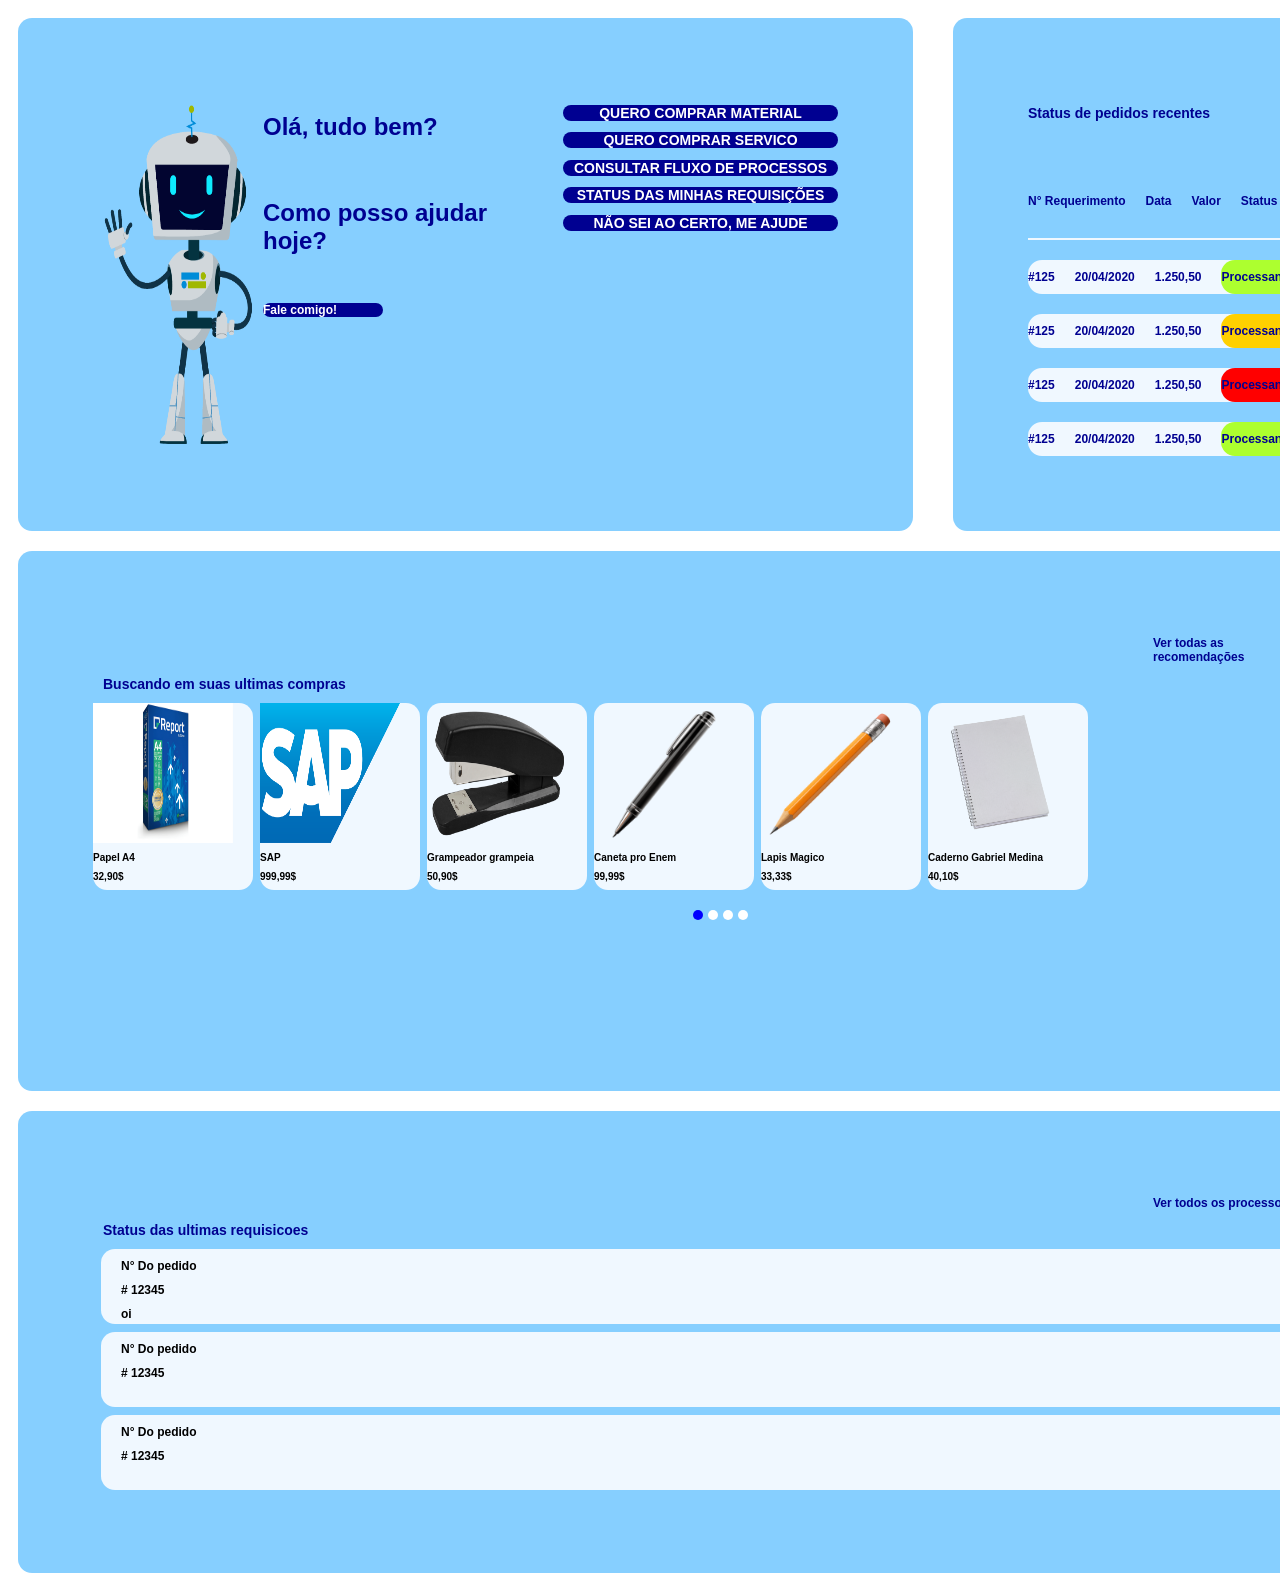
==== commit 0af9e6cd: "up - Ajustei os minitextos das tabelas" ====
--- a/index.html
+++ b/index.html
@@ -43,8 +43,8 @@
                 </div>
                 </div>
                 <div class="tamanho2">       
-                    <div>
-                        <h2 class="t2_mensagem_maior">Status de pedidos recentes</h1>
+                    <div><h2 class="t2_mensagem_maior">Status de pedidos recentes</h2>
+                    <div><h2 class="t2_mensagem_menor">Ver todos os pedidos</h2>
                             <section id="minititulo">
                             <div>
                                 <h2><strong>N° Requerimento</strong></h2>
@@ -118,13 +118,9 @@
                                         <h2><strong>Processando</strong></h2>    
                                     </div>
                                 </section>
-
-                                
                             </section>
                     </div>
-                        <div>
-                            <h2 class="t2_mensagem_menor">Ver todos os pedidos</h1>
-                        </div>
+                    </div>         
                     </section>
 
                     
@@ -199,8 +195,8 @@
         </div>
             
             <div class="tamanho2"> 
-                <div>   
-                    <h2 class="t2_mensagem_maior">Mensagens e alertas</h1>   
+                <div><h2 class="t2_mensagem_maior">Mensagens e alertas</h2> 
+                <div><h2 class="t2_mensagem_menor">Ver todas as mensagens</h2>  
                     <div class="background_mensagem">
                         <div>
                             <img class="imagem_pessoa" src="Assets/imagens_site2/sou-uma-pessoa-boa-ou-nao.jpg" alt="Imagem de uma pessoa">
@@ -222,8 +218,6 @@
                         </div>
                     </div>           
                 </div>
-                <div>
-                    <h2 class="t2_mensagem_menor">Ver todas as mensagens</h1>
                 </div>
             </div>
             </section>
--- a/style.css
+++ b/style.css
@@ -113,7 +113,7 @@
     color: rgb(0, 0, 145);
     font-size: 10px;
     font-family: 'Montserrat', sans-serif;
-    margin-left: 100px;
+    margin-left: 300px;
 } 
 #minititulo {
     color: rgb(0, 0, 145);
